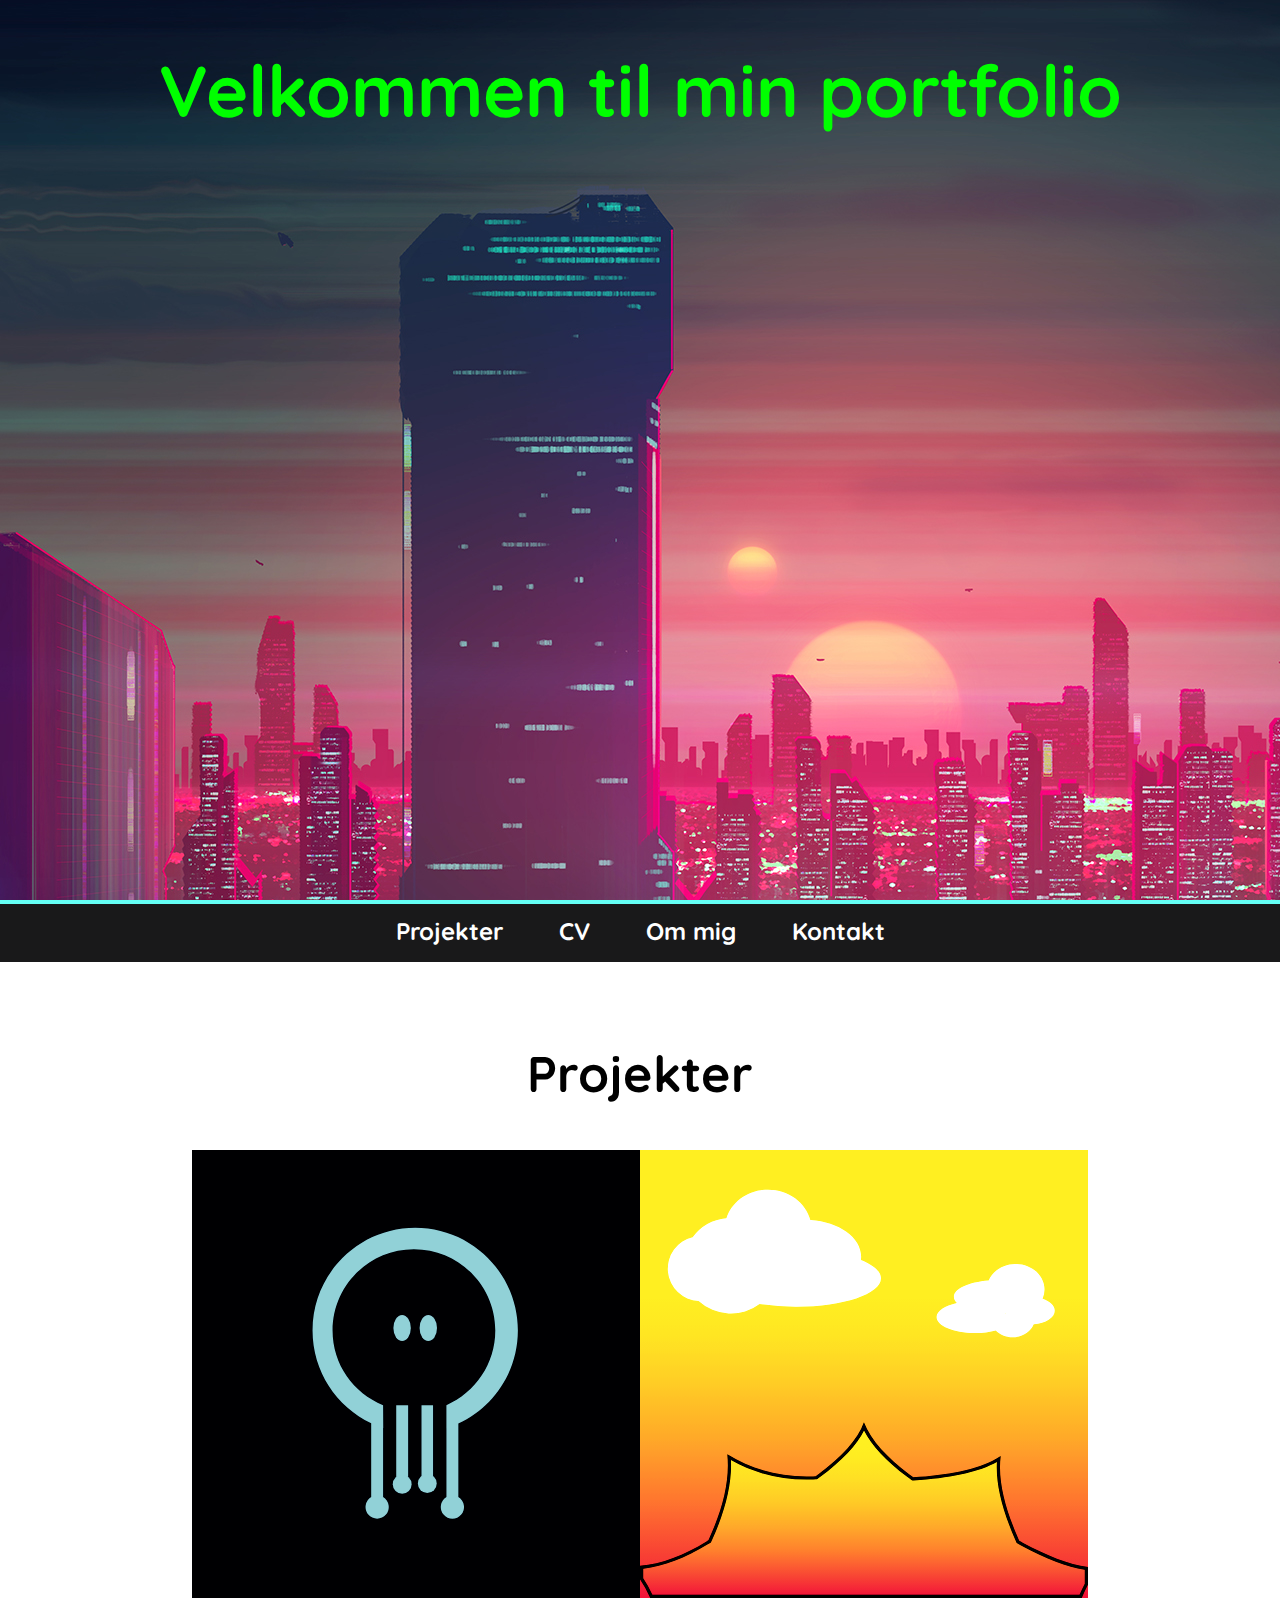
==== index.html @ b7f965cd "x" ====
<!DOCTYPE html>
<html lang="en" dir="ltr">

<head>
  <meta charset="utf-8">
  <meta name="viewport" content="width=device-width, initial-scale=1.0">
  <title>Portfolio - Mathias G. Nielsen</title>
  <link rel="stylesheet" href="assets/css/style.css">
  <link rel="shortcut icon" href="assets/img/logo.png">
  <script type="text/javascript" src="assets/js/javascript.js" defer></script>
</head>

<body>


  <div class="parallax">
    <div id="glitch-container">
      <div class="glitchTitle">
        <h1>Velkommen til min portfolio</h1>
      </div>
    </div>
  </div>

  <nav>
    <ul>
      <li><a href="#projectHeader">Projekter</a></li>
      <li><a href="#">CV</a></li>
      <li><a href="#">Om mig</a></li>
      <li><a href="#">Kontakt</a></li>
    </ul>
  </nav>

  <section class="projects">
    <h2 id="projectHeader">Projekter</h2>
    <div class="projects-container">
      <div class="item multikey">
        <h3>MultiKey</h3>
        <!-- <div class="description">
        Stået for den grafiske del af MultiKey, samt UI og UX.
        Produceret plakater og visitkort for projektet,
        samt deltaget i SIF konference på UCL.
      </div> -->

      </div>

      <div class="item oneaday">
        <h3>One A Day</h3>

      </div>

    </div>
  </section>


</body>

</html>
---- assets/css/style.css ----
@import url("https://fonts.googleapis.com/css?family=Quicksand&display=swap");
@import url("https://fonts.googleapis.com/css?family=Indie+Flower&display=swap");
* {
  margin: 0;
  padding: 0;
  font-family: 'Quicksand', sans-serif;
  scroll-behavior: smooth;
  box-sizing: border-box;
  list-style: none;
  text-decoration: none; }

.glitchTitle {
  position: absolute;
  top: 20%;
  transform: translateY(-50%);
  width: 100%;
  text-align: center; }
  .glitchTitle > h1 {
    color: lime;
    font-size: 72px; }

nav {
  position: absolute;
  z-index: 5;
  background-color: #19191a;
  position: sticky;
  top: 0;
  border-top: 4px solid #65fff5; }
  nav ul {
    display: flex;
    flex-direction: row;
    justify-content: center;
    padding: 0; }
  nav a {
    display: block;
    color: white;
    text-align: center;
    padding: 12px 28px;
    text-decoration: none;
    font-weight: bold;
    font-size: 24px;
    border-bottom: 4px solid #19191a;
    transition: all 250ms; }
  nav a:hover:not(.active) {
    border-bottom: 4px solid #65fff5; }

.parallax {
  width: 100%;
  height: 100vh;
  background-attachment: fixed;
  background-position: center;
  background-repeat: no-repeat;
  background-size: cover; }

#glitch-container {
  position: absolute;
  width: 100%;
  height: 100vh;
  overflow: hidden;
  background-image: url(../img/parallax-bg.jpg);
  background-attachment: fixed; }

.box {
  position: absolute;
  background-image: url(../img/parallax-bg.jpg);
  background-attachment: fixed; }

.projects > h2 {
  position: relative;
  font-size: 50px;
  padding-top: 80px;
  text-align: center; }
.projects .projects-container {
  margin: 5vh 15vw;
  display: grid;
  grid-template-columns: 1fr 1fr;
  grid-template-rows: 1fr; }
  .projects .projects-container > div {
    text-align: center;
    min-height: 35vw;
    font-size: 0;
    color: white; }
  .projects .projects-container > div:hover:before {
    cursor: pointer;
    content: "";
    position: absolute;
    left: 0;
    right: 0;
    top: 0;
    bottom: 0;
    background: rgba(0, 0, 0, 0.8); }
  .projects .projects-container .multikey {
    background-image: url(../img/multikeylogo.svg);
    background-repeat: no-repeat;
    background-color: #0b0e17;
    filter: contrast(120%); }
  .projects .projects-container h3 {
    position: relative;
    top: 50%; }
  .projects .projects-container .oneaday {
    background-image: url(../img/oneadaylogo.svg);
    background-repeat: no-repeat;
    background-color: black;
    filter: contrast(120%); }

.glitchTitle {
  position: absolute;
  top: 10%;
  color: #fff;
  font-size: 72px; }
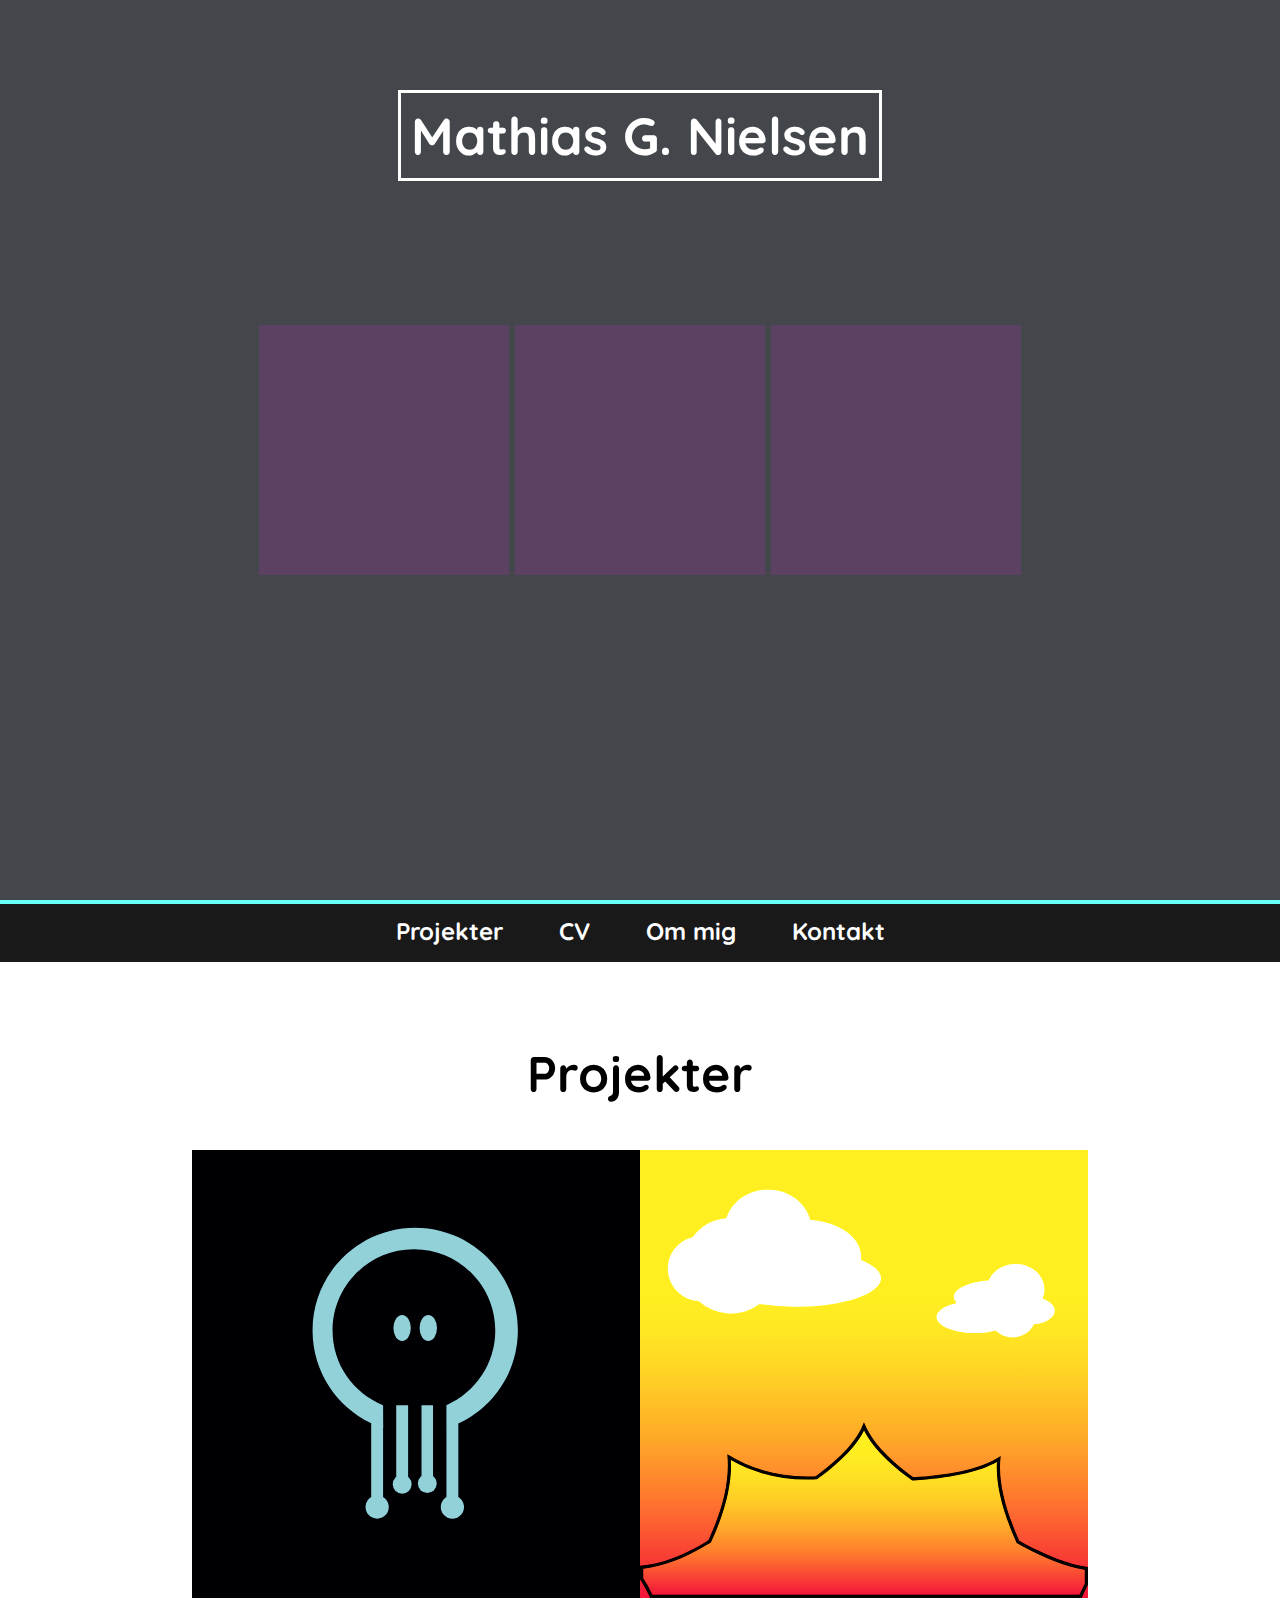
==== commit 29c98b5f: "new frontpage style" ====
--- a/index.html
+++ b/index.html
@@ -4,7 +4,7 @@
 <head>
   <meta charset="utf-8">
   <meta name="viewport" content="width=device-width, initial-scale=1.0">
-  <title>Portfolio - Mathias G. Nielsen</title>
+  <title>Mathias G. Nielsen</title>
   <link rel="stylesheet" href="assets/css/style.css">
   <link rel="shortcut icon" href="assets/img/logo.png">
   <script type="text/javascript" src="assets/js/javascript.js" defer></script>
@@ -13,13 +13,16 @@
 <body>
 
 
-  <div class="parallax">
-    <div id="glitch-container">
-      <div class="glitchTitle">
-        <h1>Velkommen til min portfolio</h1>
+
+  <section id="overview">
+      <h1>Mathias G. Nielsen</h1>
+
+      <div class="selection_box">
+        <div id="projectBox"></div>
+        <div id="cvBox"></div>
+        <div id="aboutBox"></div>
       </div>
-    </div>
-  </div>
+  </section>
 
   <nav>
     <ul>
--- a/assets/css/style.css
+++ b/assets/css/style.css
@@ -44,27 +44,69 @@
   nav a:hover:not(.active) {
     border-bottom: 4px solid #65fff5; }
 
-.parallax {
+#overview {
   width: 100%;
   height: 100vh;
-  background-attachment: fixed;
-  background-position: center;
-  background-repeat: no-repeat;
-  background-size: cover; }
+  background-color: #43464B; }
+  #overview > h1 {
+    position: absolute;
+    top: 10%;
+    left: 50%;
+    transform: translateX(-50%);
+    color: #fff;
+    font-size: 52px;
+    border-style: solid;
+    padding: 10px; }
+  #overview > .selection_box {
+    position: relative;
+    display: flex;
+    flex-direction: row;
+    justify-content: space-evenly;
+    top: 50%;
+    left: 50%;
+    transform: translate(-50%, -50%);
+    width: 60%;
+    height: 40%; }
+    #overview > .selection_box > div {
+      position: relative;
+      margin: auto;
+      width: 250px;
+      height: 250px;
+      background-color: #f2f2; }
+    #overview > .selection_box > #projectBox:hover {
+      cursor: pointer;
+      animation: pulse-blue 2s infinite;
+      box-shadow: 0 0 20px 10px #65fff5; }
+    #overview > .selection_box > #cvBox:hover {
+      cursor: pointer;
+      animation: pulse-red 2s infinite;
+      box-shadow: 0 0 20px 10px #FC5B31; }
+    #overview > .selection_box > #aboutBox:hover {
+      cursor: pointer;
+      animation: pulse-green 2s infinite;
+      box-shadow: 0 0 20px 10px #2FF928; }
 
-#glitch-container {
-  position: absolute;
-  width: 100%;
-  height: 100vh;
-  overflow: hidden;
-  background-image: url(../img/parallax-bg.jpg);
-  background-attachment: fixed; }
-
-.box {
-  position: absolute;
-  background-image: url(../img/parallax-bg.jpg);
-  background-attachment: fixed; }
-
+@keyframes pulse-blue {
+  0% {
+    box-shadow: 0 0 10px 5px #65fff5; }
+  50% {
+    box-shadow: 0 0 20px 10px #65fff5; }
+  100% {
+    box-shadow: 0 0 10px 5px #65fff5; } }
+@keyframes pulse-red {
+  0% {
+    box-shadow: 0 0 10px 5px #FC5B31; }
+  50% {
+    box-shadow: 0 0 20px 10px #FC5B31; }
+  100% {
+    box-shadow: 0 0 10px 5px #FC5B31; } }
+@keyframes pulse-green {
+  0% {
+    box-shadow: 0 0 10px 5px #2FF928; }
+  50% {
+    box-shadow: 0 0 20px 10px #2FF928; }
+  100% {
+    box-shadow: 0 0 10px 5px #2FF928; } }
 .projects > h2 {
   position: relative;
   font-size: 50px;
@@ -102,9 +144,3 @@
     background-repeat: no-repeat;
     background-color: black;
     filter: contrast(120%); }
-
-.glitchTitle {
-  position: absolute;
-  top: 10%;
-  color: #fff;
-  font-size: 72px; }
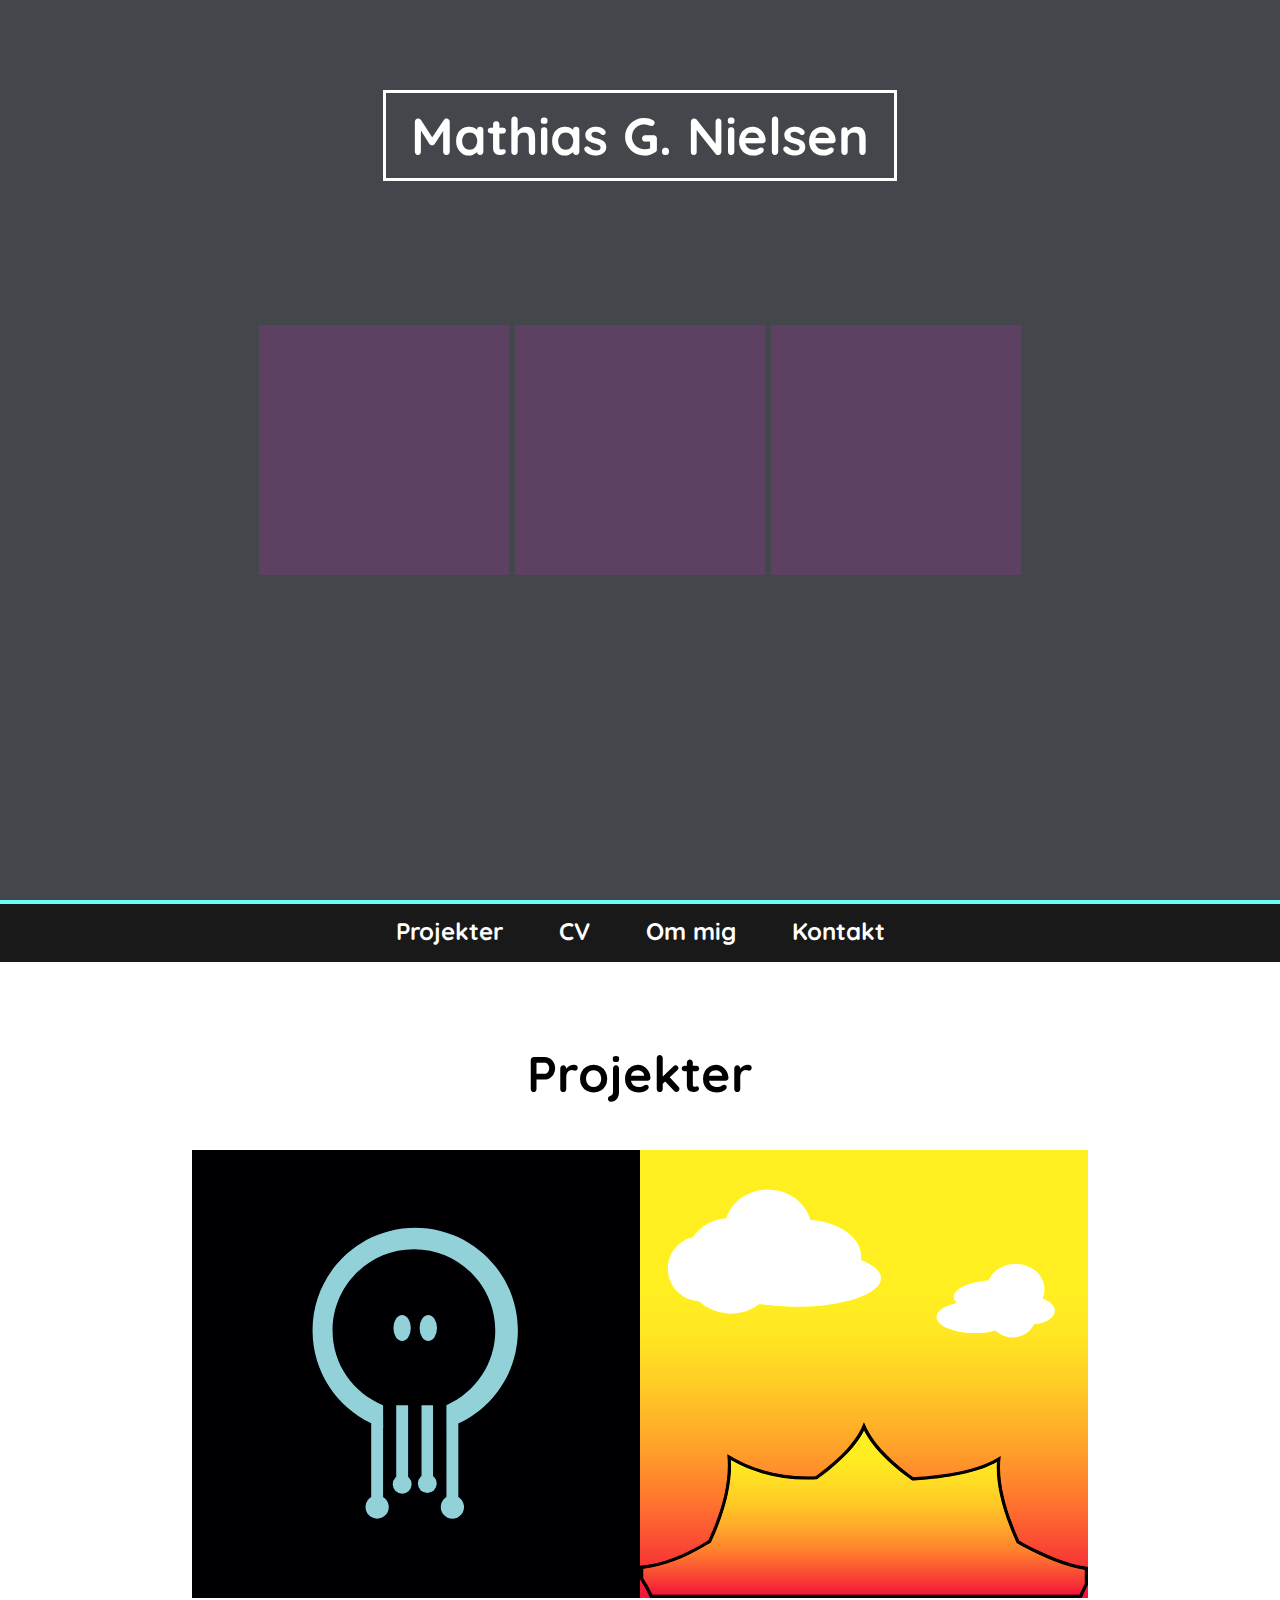
==== commit 6587ba50: "added links in a comment" ====
--- a/index.html
+++ b/index.html
@@ -34,6 +34,12 @@
   </nav>
 
   <section class="projects">
+    <!-- Projects link:
+    AMIGO: http://amigo.mathiasgodske.com/code/php/login.php
+    OneADay: http://oneaday.mathiasgodske.com/  ||| SITE IS BROKEN |||
+    MultiKey project: http://multikey.mathiasgodske.com/
+    MultiKey official: https://multikey.dk/
+   -->
     <h2 id="projectHeader">Projekter</h2>
     <div class="projects-container">
       <div class="item multikey">
--- a/assets/css/style.css
+++ b/assets/css/style.css
@@ -56,7 +56,7 @@
     color: #fff;
     font-size: 52px;
     border-style: solid;
-    padding: 10px; }
+    padding: 10px 25px; }
   #overview > .selection_box {
     position: relative;
     display: flex;
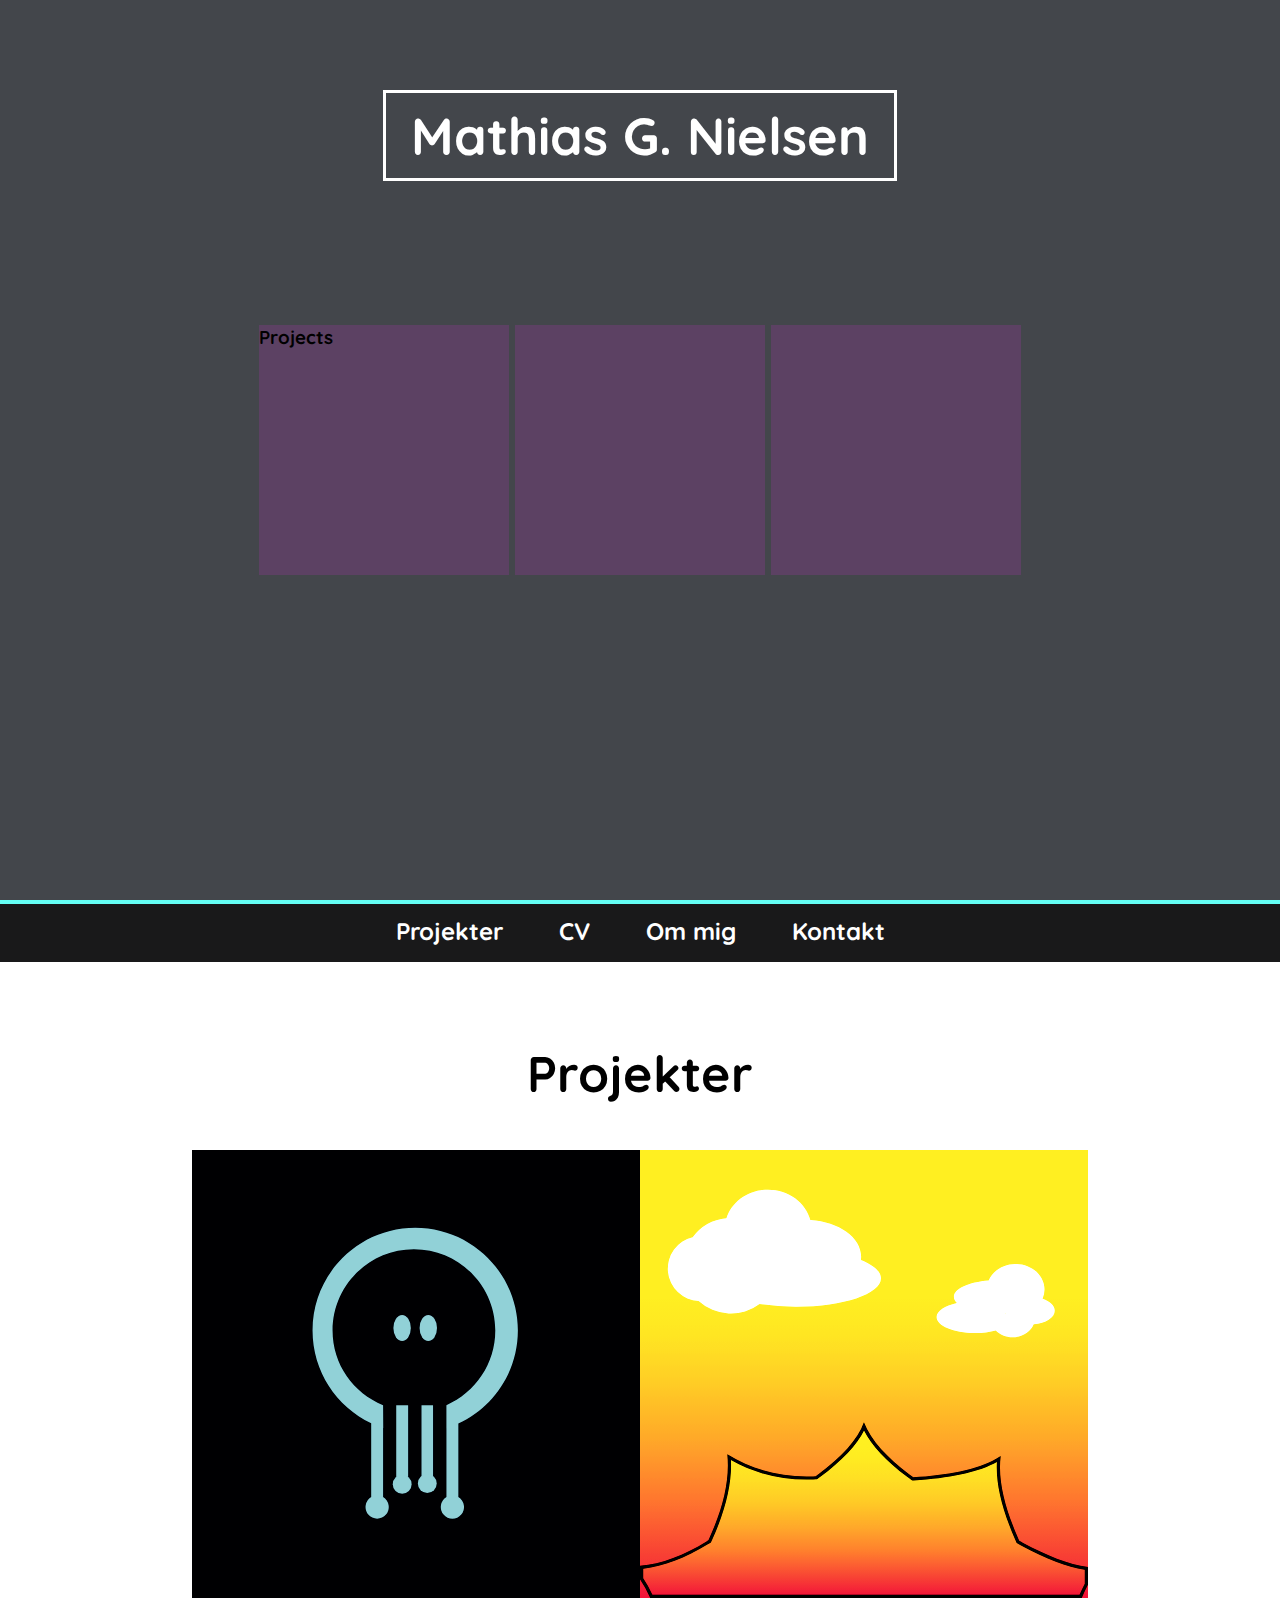
==== commit df912cce: "Trying to add title" ====
--- a/index.html
+++ b/index.html
@@ -18,7 +18,9 @@
       <h1>Mathias G. Nielsen</h1>
 
       <div class="selection_box">
-        <div id="projectBox"></div>
+        <div id="projectBox">
+          <h3>Projects</h3>
+        </div>
         <div id="cvBox"></div>
         <div id="aboutBox"></div>
       </div>
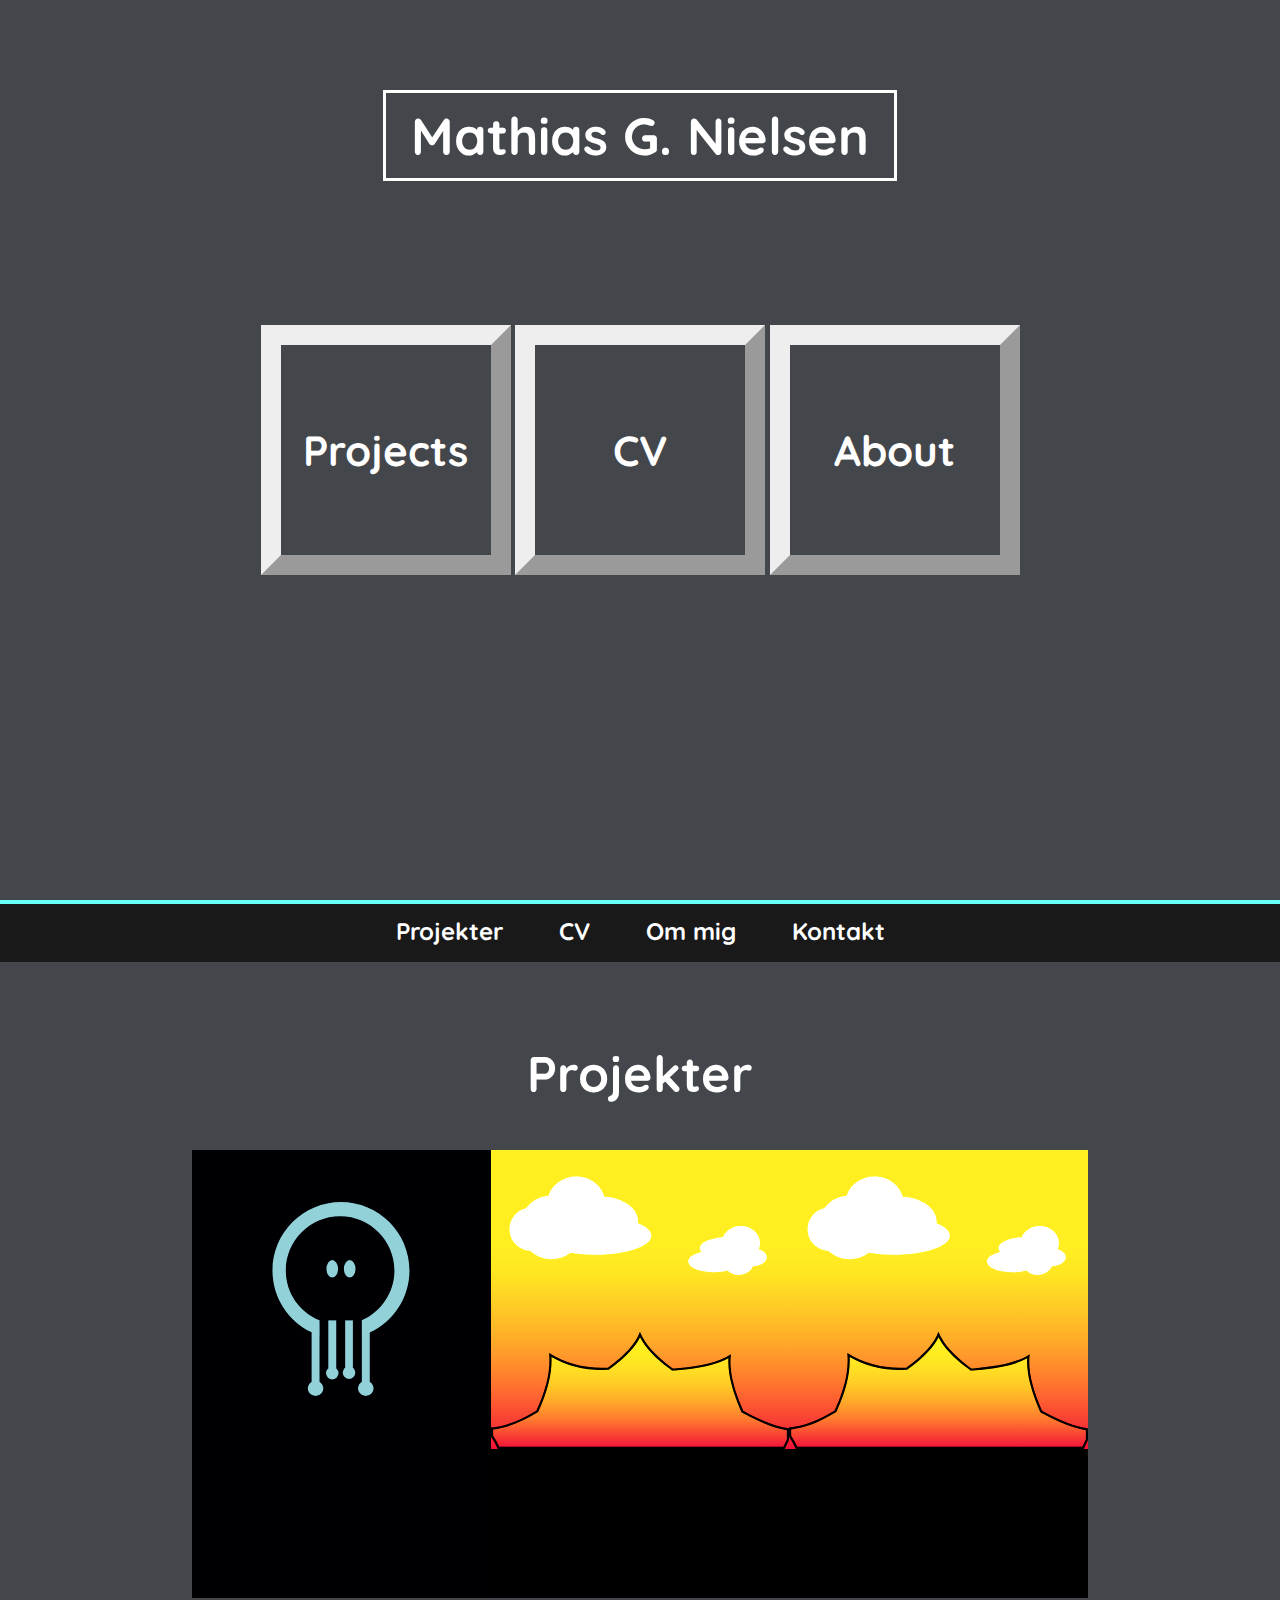
==== commit 9eb3c443: "Added stylinbg for front" ====
--- a/index.html
+++ b/index.html
@@ -18,11 +18,26 @@
       <h1>Mathias G. Nielsen</h1>
 
       <div class="selection_box">
-        <div id="projectBox">
-          <h3>Projects</h3>
-        </div>
-        <div id="cvBox"></div>
-        <div id="aboutBox"></div>
+
+        <a href="#projectHeader">
+          <div id="projectBox">
+            <h3>Projects</h3>
+          </div>
+        </a>
+
+        <a href="#projectHeader">
+          <div id="cvBox">
+            <!-- TODO: Confirm download with an alert -->
+            <h3>CV</h3>
+          </div>
+        </a>
+
+        <a href="#projectHeader">
+          <div id="aboutBox">
+            <h3>About</h3>
+          </div>
+        </a>
+
       </div>
   </section>
 
@@ -59,6 +74,10 @@
 
       </div>
 
+      <div class="item amigo">
+
+      </div>
+
     </div>
   </section>
 
--- a/assets/css/style.css
+++ b/assets/css/style.css
@@ -9,15 +9,21 @@
   list-style: none;
   text-decoration: none; }
 
-.glitchTitle {
-  position: absolute;
-  top: 20%;
-  transform: translateY(-50%);
-  width: 100%;
-  text-align: center; }
-  .glitchTitle > h1 {
-    color: lime;
-    font-size: 72px; }
+a:link {
+  color: #FFF; }
+
+a:visited {
+  color: #FFF; }
+
+a:hover {
+  color: #FFF; }
+
+a:active {
+  color: #FFF; }
+
+body {
+  background-color: #43464B;
+  color: #FFF; }
 
 nav {
   position: absolute;
@@ -46,14 +52,12 @@
 
 #overview {
   width: 100%;
-  height: 100vh;
-  background-color: #43464B; }
+  height: 100vh; }
   #overview > h1 {
     position: absolute;
     top: 10%;
     left: 50%;
     transform: translateX(-50%);
-    color: #fff;
     font-size: 52px;
     border-style: solid;
     padding: 10px 25px; }
@@ -62,26 +66,30 @@
     display: flex;
     flex-direction: row;
     justify-content: space-evenly;
+    align-items: center;
     top: 50%;
     left: 50%;
     transform: translate(-50%, -50%);
     width: 60%;
     height: 40%; }
-    #overview > .selection_box > div {
-      position: relative;
-      margin: auto;
+    #overview > .selection_box a > div {
+      display: flex;
+      justify-content: center;
+      align-items: center;
       width: 250px;
       height: 250px;
-      background-color: #f2f2; }
-    #overview > .selection_box > #projectBox:hover {
+      border-style: outset;
+      border-width: 20px;
+      font-size: 36px; }
+    #overview > .selection_box a > #projectBox:hover {
       cursor: pointer;
       animation: pulse-blue 2s infinite;
       box-shadow: 0 0 20px 10px #65fff5; }
-    #overview > .selection_box > #cvBox:hover {
+    #overview > .selection_box a > #cvBox:hover {
       cursor: pointer;
       animation: pulse-red 2s infinite;
       box-shadow: 0 0 20px 10px #FC5B31; }
-    #overview > .selection_box > #aboutBox:hover {
+    #overview > .selection_box a > #aboutBox:hover {
       cursor: pointer;
       animation: pulse-green 2s infinite;
       box-shadow: 0 0 20px 10px #2FF928; }
@@ -115,7 +123,7 @@
 .projects .projects-container {
   margin: 5vh 15vw;
   display: grid;
-  grid-template-columns: 1fr 1fr;
+  grid-template-columns: 1fr 1fr 1fr;
   grid-template-rows: 1fr; }
   .projects .projects-container > div {
     text-align: center;
@@ -144,3 +152,10 @@
     background-repeat: no-repeat;
     background-color: black;
     filter: contrast(120%); }
+  .projects .projects-container .amigo {
+    background-image: url(../img/oneadaylogo.svg);
+    background-repeat: no-repeat;
+    background-color: black;
+    filter: contrast(120%); }
+
+/*# sourceMappingURL=style.css.map */
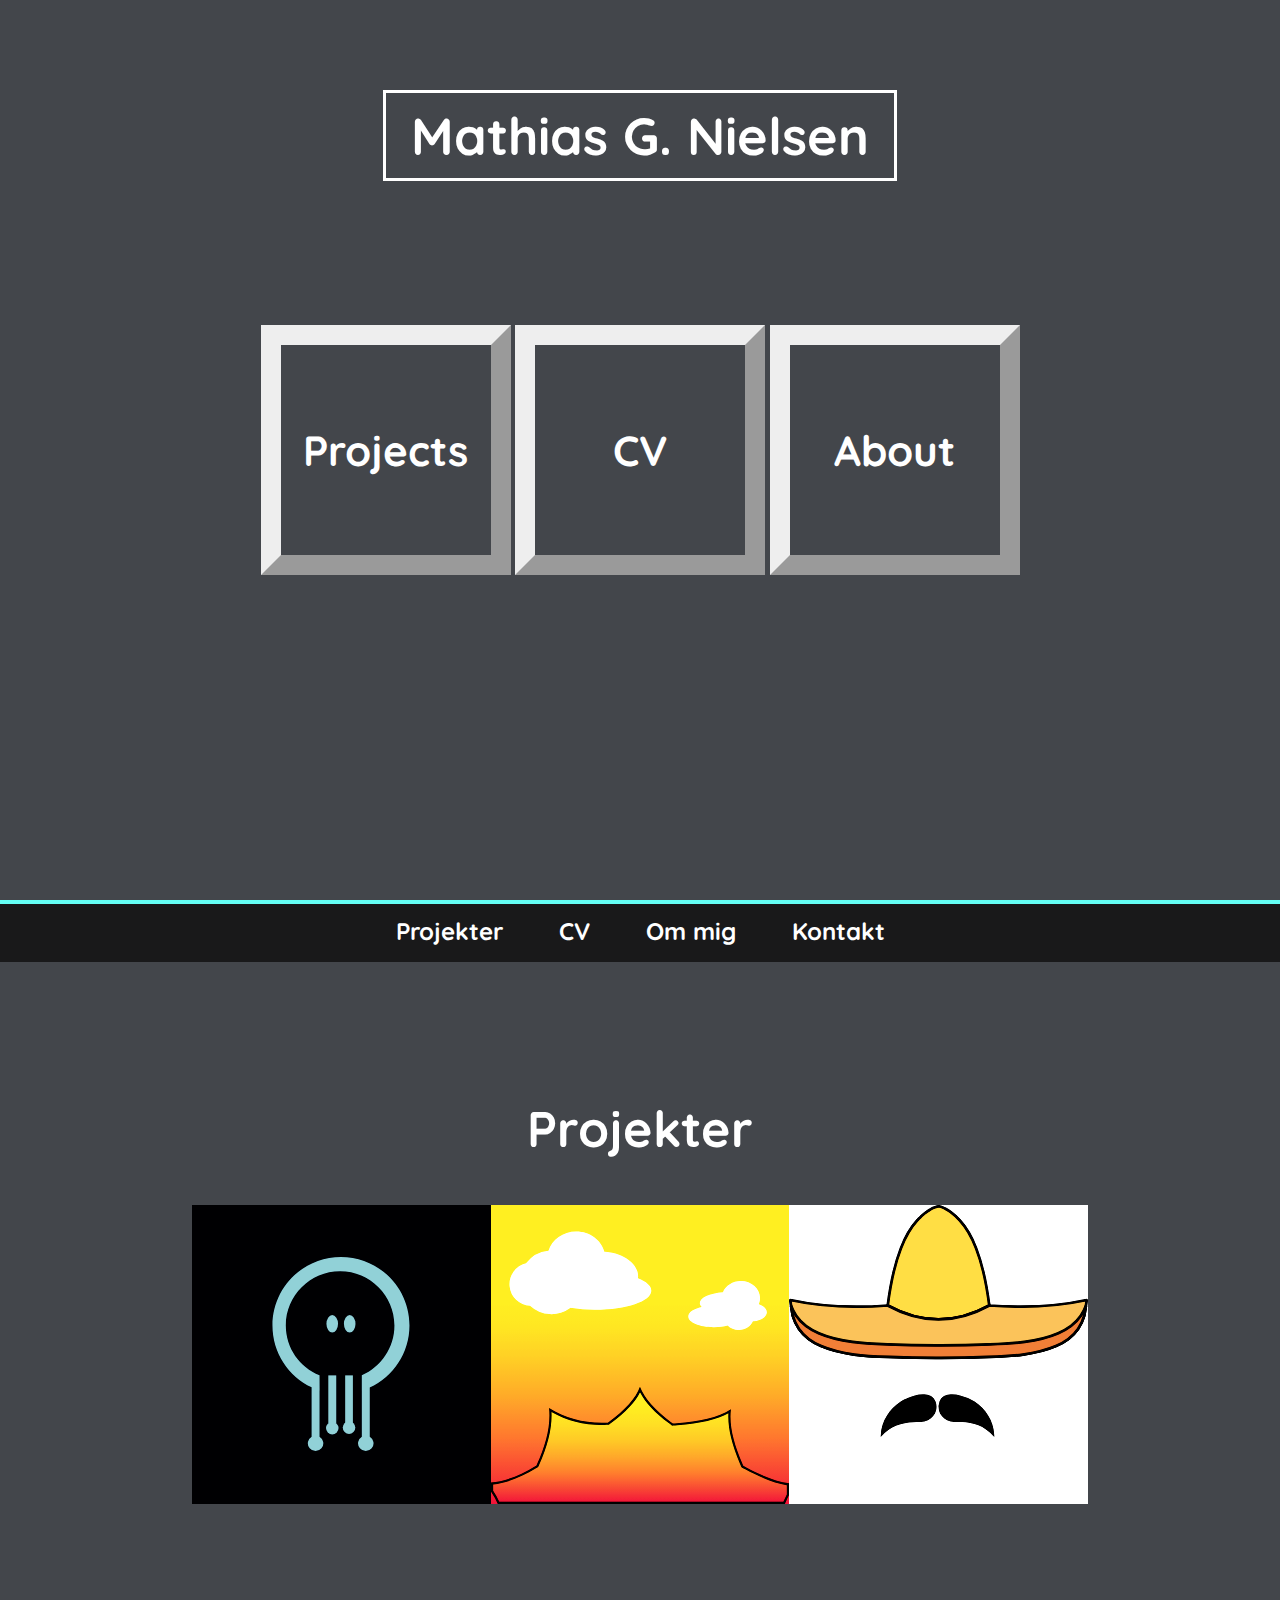
==== commit 9b4261bc: "styling and modern updates to code" ====
--- a/index.html
+++ b/index.html
@@ -71,11 +71,10 @@
 
       <div class="item oneaday">
         <h3>One A Day</h3>
-
       </div>
 
       <div class="item amigo">
-
+        <h3>AMIGO</h3>
       </div>
 
     </div>
--- a/assets/css/style.css
+++ b/assets/css/style.css
@@ -39,7 +39,6 @@
     padding: 0; }
   nav a {
     display: block;
-    color: white;
     text-align: center;
     padding: 12px 28px;
     text-decoration: none;
@@ -115,47 +114,49 @@
     box-shadow: 0 0 20px 10px #2FF928; }
   100% {
     box-shadow: 0 0 10px 5px #2FF928; } }
-.projects > h2 {
-  position: relative;
-  font-size: 50px;
-  padding-top: 80px;
-  text-align: center; }
-.projects .projects-container {
-  margin: 5vh 15vw;
-  display: grid;
-  grid-template-columns: 1fr 1fr 1fr;
-  grid-template-rows: 1fr; }
-  .projects .projects-container > div {
-    text-align: center;
-    min-height: 35vw;
-    font-size: 0;
-    color: white; }
-  .projects .projects-container > div:hover:before {
-    cursor: pointer;
-    content: "";
-    position: absolute;
-    left: 0;
-    right: 0;
-    top: 0;
-    bottom: 0;
-    background: rgba(0, 0, 0, 0.8); }
-  .projects .projects-container .multikey {
-    background-image: url(../img/multikeylogo.svg);
-    background-repeat: no-repeat;
-    background-color: #0b0e17;
-    filter: contrast(120%); }
-  .projects .projects-container h3 {
+.projects {
+  height: 100vh; }
+  .projects > h2 {
     position: relative;
-    top: 50%; }
-  .projects .projects-container .oneaday {
-    background-image: url(../img/oneadaylogo.svg);
-    background-repeat: no-repeat;
-    background-color: black;
-    filter: contrast(120%); }
-  .projects .projects-container .amigo {
-    background-image: url(../img/oneadaylogo.svg);
-    background-repeat: no-repeat;
-    background-color: black;
-    filter: contrast(120%); }
+    font-size: 50px;
+    padding-top: 15vh;
+    text-align: center; }
+  .projects .projects-container {
+    margin: 5vh 15vw;
+    display: grid;
+    grid-template-columns: 1fr 1fr 1fr;
+    grid-template-rows: 1fr; }
+    .projects .projects-container > div {
+      text-align: center;
+      min-height: 23.3333333333vw;
+      font-size: 0; }
+    .projects .projects-container > div:hover:before {
+      cursor: pointer;
+      content: "";
+      position: absolute;
+      left: 0;
+      right: 0;
+      top: 0;
+      bottom: 0;
+      background: rgba(0, 0, 0, 0.8); }
+    .projects .projects-container h3 {
+      position: relative;
+      top: 50%;
+      transform: translateY(-50%); }
+    .projects .projects-container .multikey {
+      background-image: url(../img/multikeylogo.svg);
+      background-repeat: no-repeat;
+      background-color: #0b0e17;
+      filter: contrast(120%); }
+    .projects .projects-container .oneaday {
+      background-image: url(../img/oneadaylogo.svg);
+      background-repeat: no-repeat;
+      background-color: #000;
+      filter: contrast(120%); }
+    .projects .projects-container .amigo {
+      background-image: url(../img/amigo.svg);
+      background-repeat: no-repeat;
+      background-color: #fff;
+      filter: contrast(120%); }
 
 /*# sourceMappingURL=style.css.map */
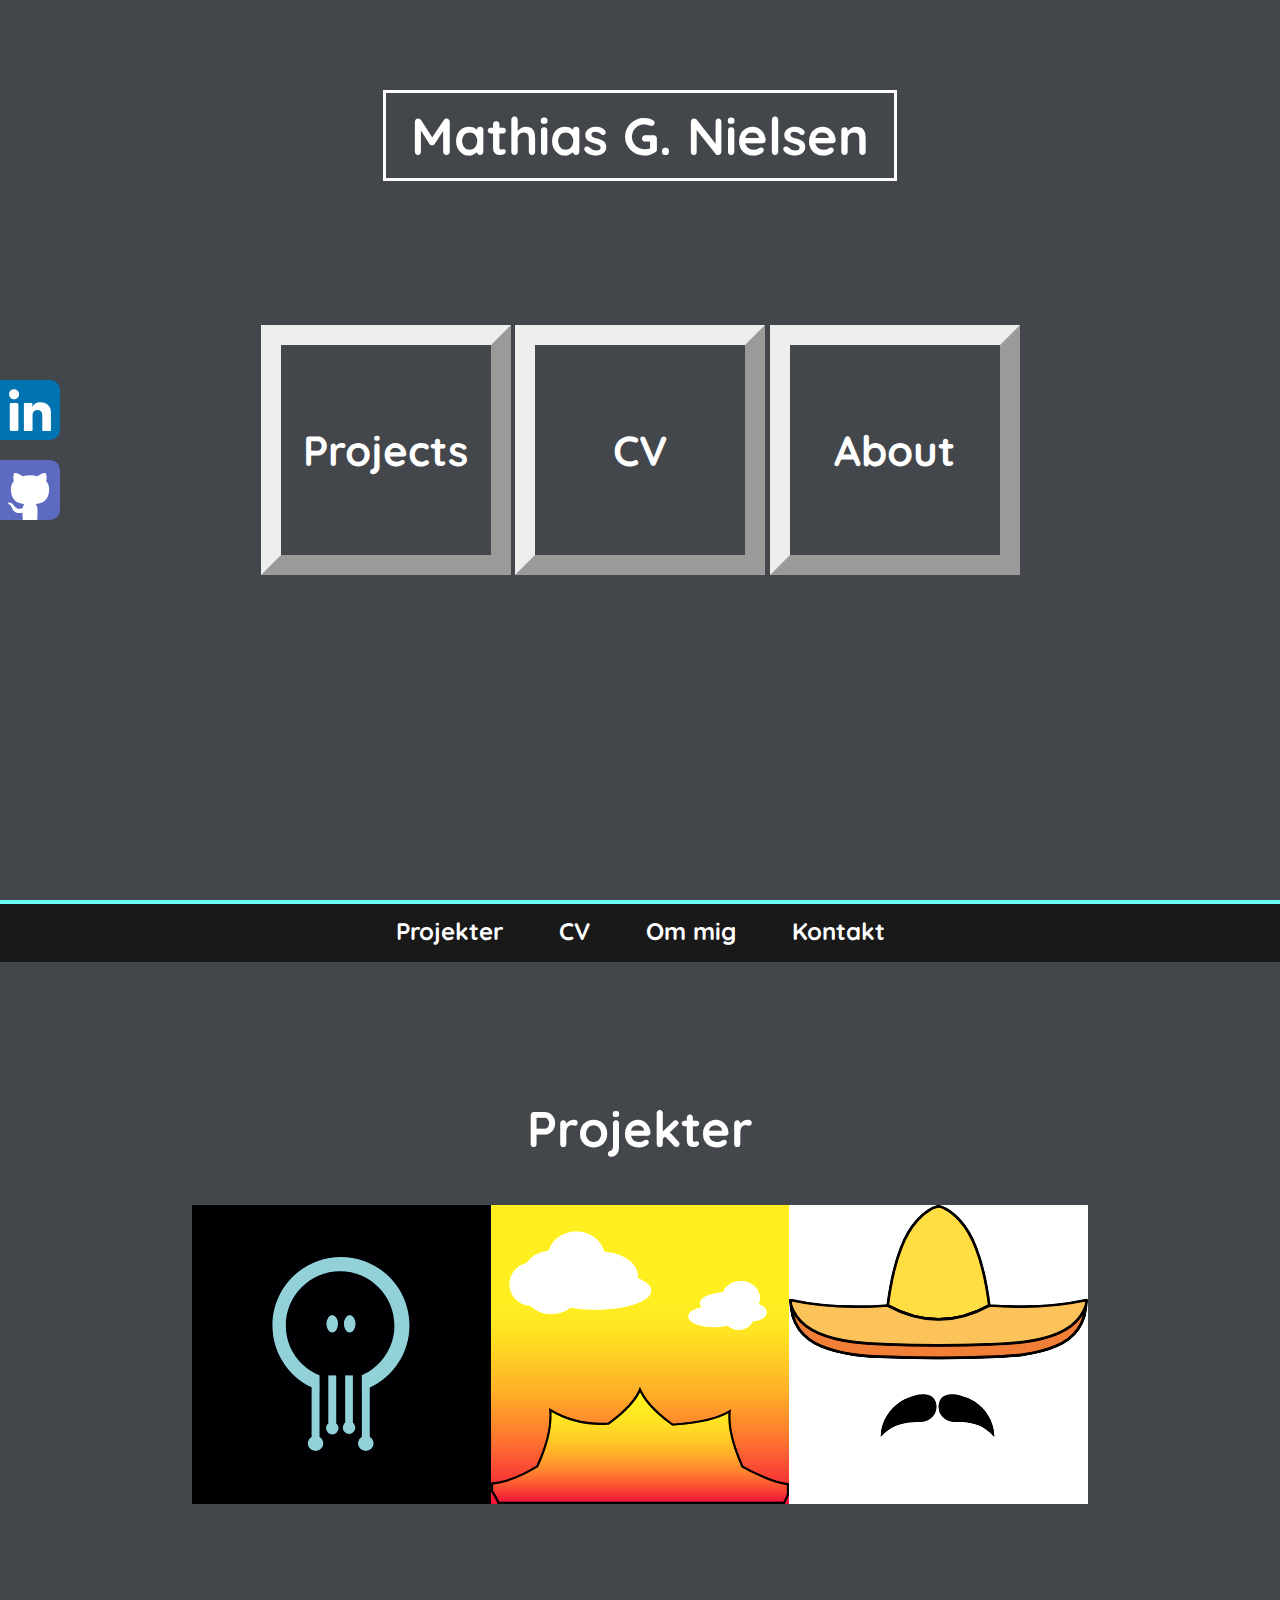
==== commit 89478a4f: "added SOME" ====
--- a/index.html
+++ b/index.html
@@ -12,7 +12,17 @@
 
 <body>
 
+<div class="some_container">
 
+  <a href="#">
+    <div class="some_icon" id="linkedin"></div>
+  </a>
+
+  <a href="#">
+    <div class="some_icon" id="github"></div>
+  </a>
+
+</div>
 
   <section id="overview">
       <h1>Mathias G. Nielsen</h1>
--- a/assets/css/style.css
+++ b/assets/css/style.css
@@ -48,6 +48,25 @@
     transition: all 250ms; }
   nav a:hover:not(.active) {
     border-bottom: 4px solid #65fff5; }
+
+.some_container {
+  z-index: 10;
+  position: fixed;
+  top: 50%;
+  transform: translateY(-50%);
+  display: flex;
+  justify-content: space-between;
+  flex-direction: column;
+  height: 140px; }
+  .some_container .some_icon {
+    width: 60px;
+    height: 60px;
+    background-color: #fff;
+    border-radius: 0 10px 10px 0; }
+  .some_container #linkedin {
+    background-image: url(../img/linkedin.svg); }
+  .some_container #github {
+    background-image: url(../img/github.svg); }
 
 #overview {
   width: 100%;
@@ -158,5 +177,3 @@
       background-repeat: no-repeat;
       background-color: #fff;
       filter: contrast(120%); }
-
-/*# sourceMappingURL=style.css.map */
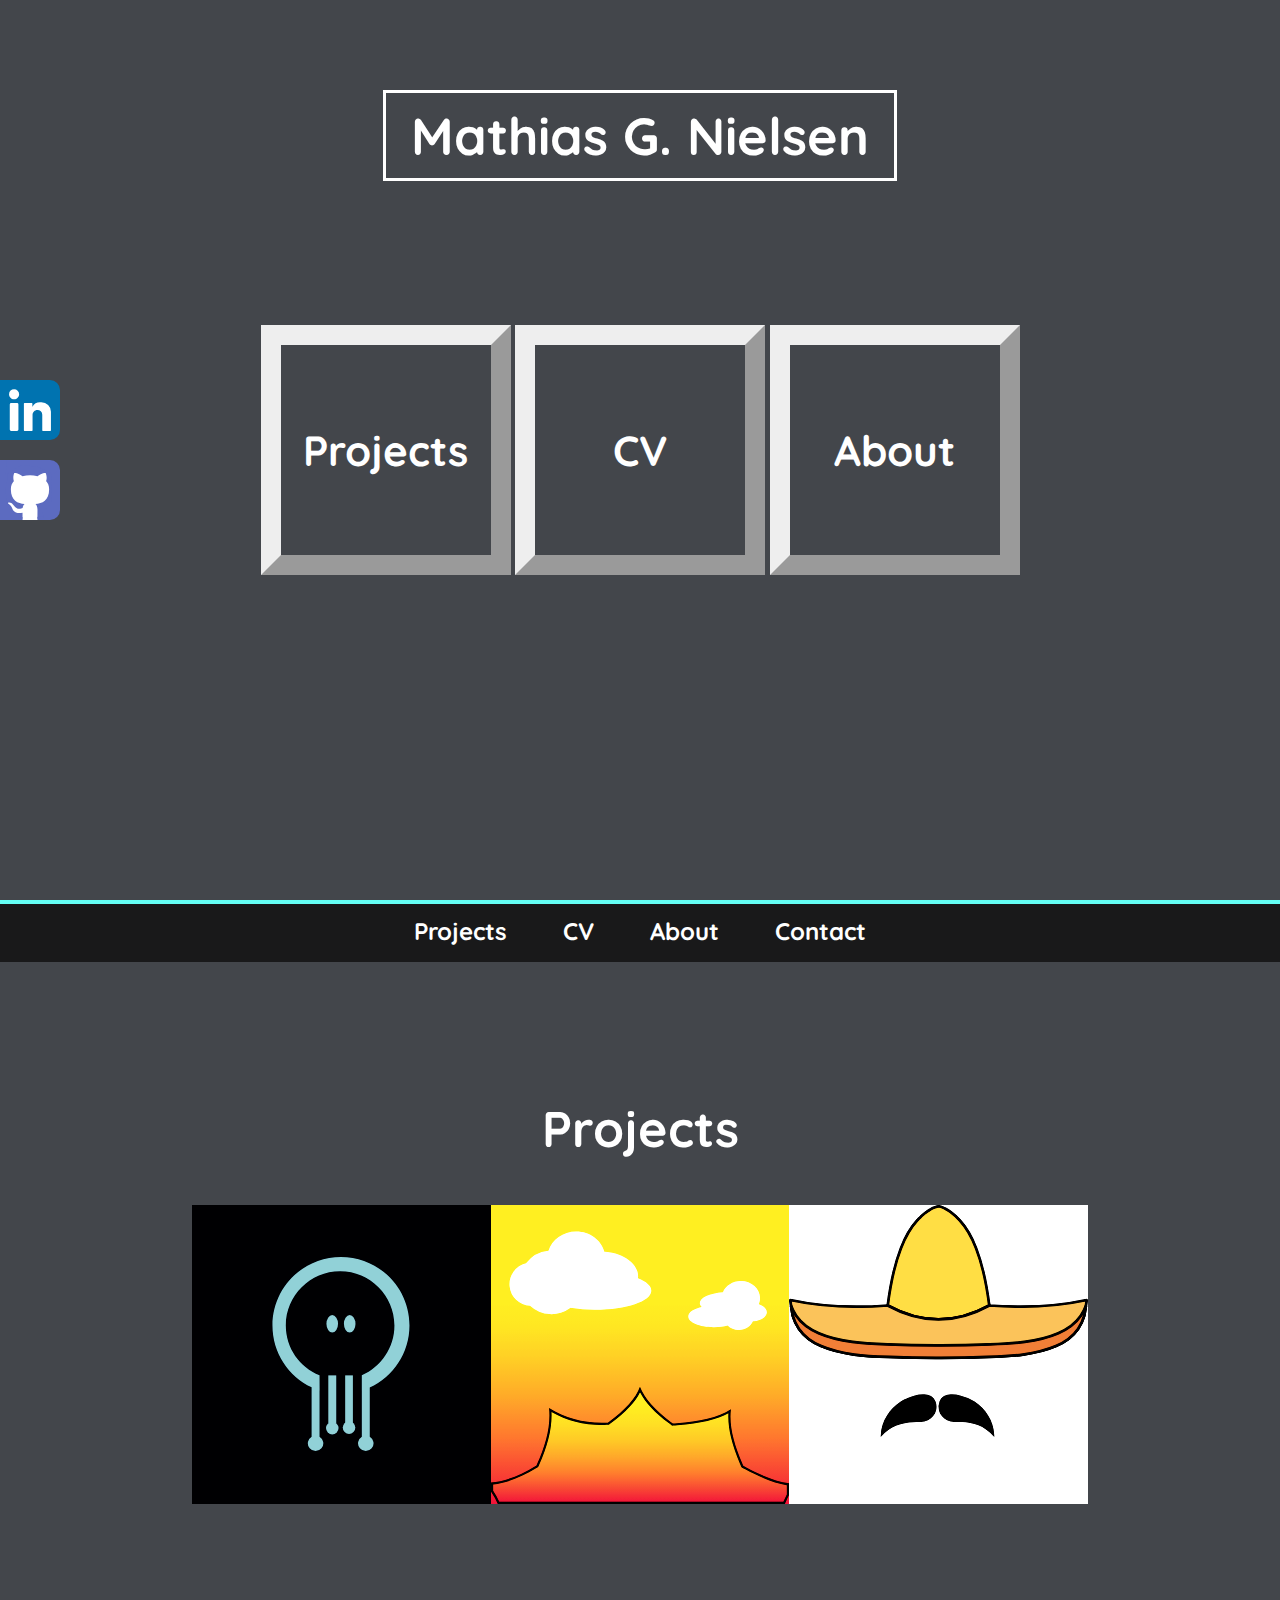
==== commit 7126158b: "Changed language and added some links" ====
--- a/index.html
+++ b/index.html
@@ -14,11 +14,11 @@
 
 <div class="some_container">
 
-  <a href="#">
+  <a href="https://www.linkedin.com/in/mathiasgodskenielsen/" target="_blank">
     <div class="some_icon" id="linkedin"></div>
   </a>
 
-  <a href="#">
+  <a href="https://github.com/math964g" target="_blank">
     <div class="some_icon" id="github"></div>
   </a>
 
@@ -53,10 +53,10 @@
 
   <nav>
     <ul>
-      <li><a href="#projectHeader">Projekter</a></li>
+      <li><a href="#projectHeader">Projects</a></li>
       <li><a href="#">CV</a></li>
-      <li><a href="#">Om mig</a></li>
-      <li><a href="#">Kontakt</a></li>
+      <li><a href="#">About</a></li>
+      <li><a href="#">Contact</a></li>
     </ul>
   </nav>
 
@@ -67,7 +67,7 @@
     MultiKey project: http://multikey.mathiasgodske.com/
     MultiKey official: https://multikey.dk/
    -->
-    <h2 id="projectHeader">Projekter</h2>
+    <h2 id="projectHeader">Projects</h2>
     <div class="projects-container">
       <div class="item multikey">
         <h3>MultiKey</h3>
